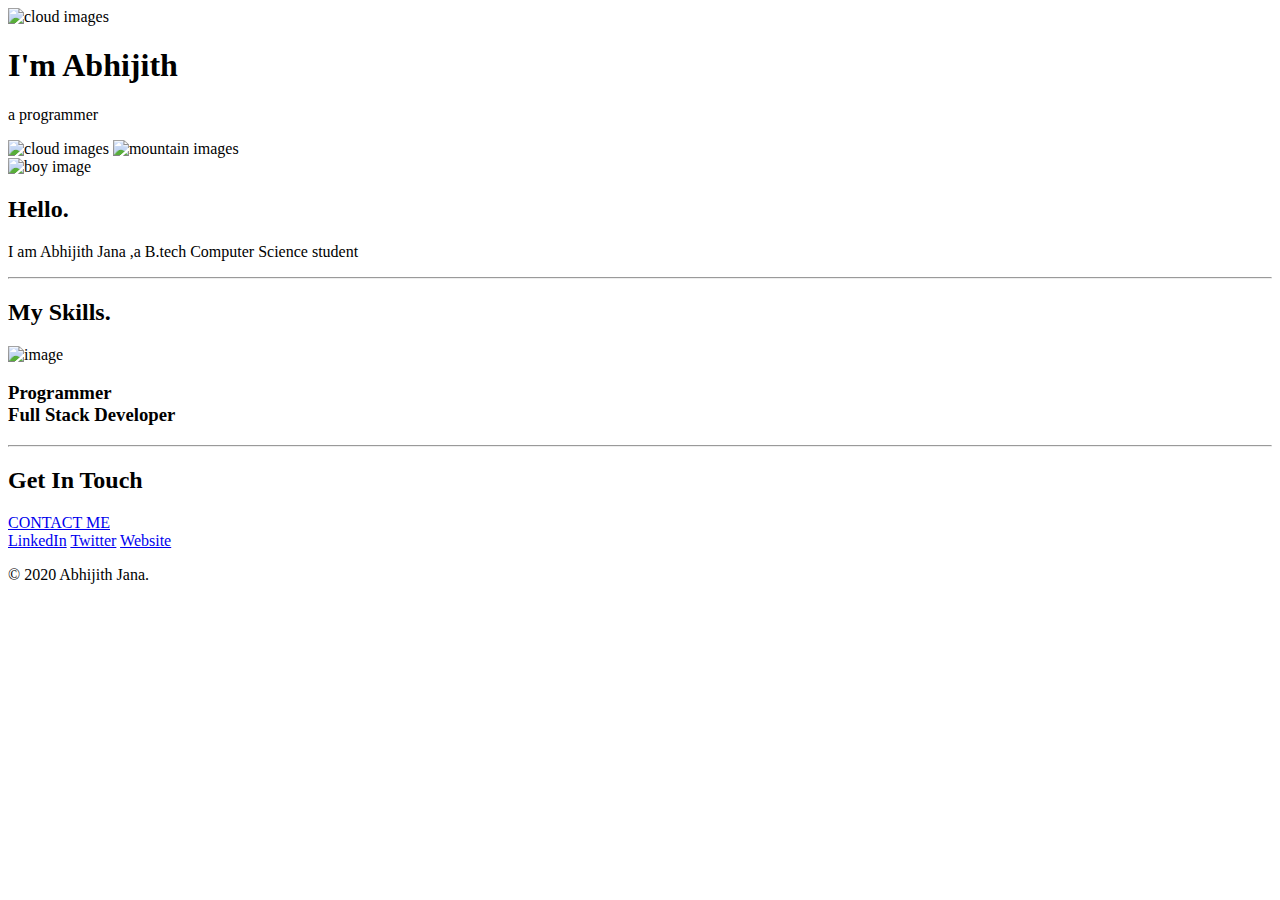
==== index.html @ 77a6e05d "new" ====
<!DOCTYPE html>
<html>
    <head>
        <meta charset="utf-8">
        <title>Abhijith</title>
        <link rel="stylesheet" href="css/style.css">
        <link rel="icon" href="favicon.ico">
        <style>
            @import url('https://fonts.googleapis.com/css2?family=Merriweather:ital,wght@1,300&family=Montserrat:ital,wght@1,300&family=Sacramento&display=swap');
            </style>

    </head>
    <body>
        <div class="top">
            <img class="top-cloud" src="images/cloud.png" alt="cloud images">
            <h1>I'm Abhijith</h1>
            <p>a <span class="pro">pro</span>grammer</p>
            <img class="bottom-cloud"  src="images/cloud.png" alt="cloud images">
            <img src="images/mountain.png" alt="mountain images">
        </div>
        <div class="middle-container">
            <div class="profile">
              <img src="images/boy.png" alt="boy image">
              <h2>Hello.</h2>
              <p>I am Abhijith Jana ,a B.tech Computer Science student</p>
            </div>
            <hr>
            <div class="skills">
              <h2>My Skills.</h2>
              <div class="skill-row">
                <img class="" src="https://media3.giphy.com/media/IeRdg7gLkfK1ly2mFU/giphy.gif" alt="image">
                <h3>Programmer<br>Full Stack Developer</h3>
               
              
            <hr>
            <div class="contact-me">
              <h2>Get In Touch</h2>
            
             
              <a class="btn" href="mailto:name@email.com">CONTACT ME</a>
            </div>
          </div>
          
          
          <div class="bottom-container">
            <a class="footer-link" href="https://www.linkedin.com/">LinkedIn</a>
            <a class="footer-link" href="https://twitter.com/">Twitter</a>
            <a class="footer-link" href="https://www.appbrewery.co/">Website</a>
            <p>© 2020 Abhijith Jana.</p>
          </div>
          

    </body>
</html>
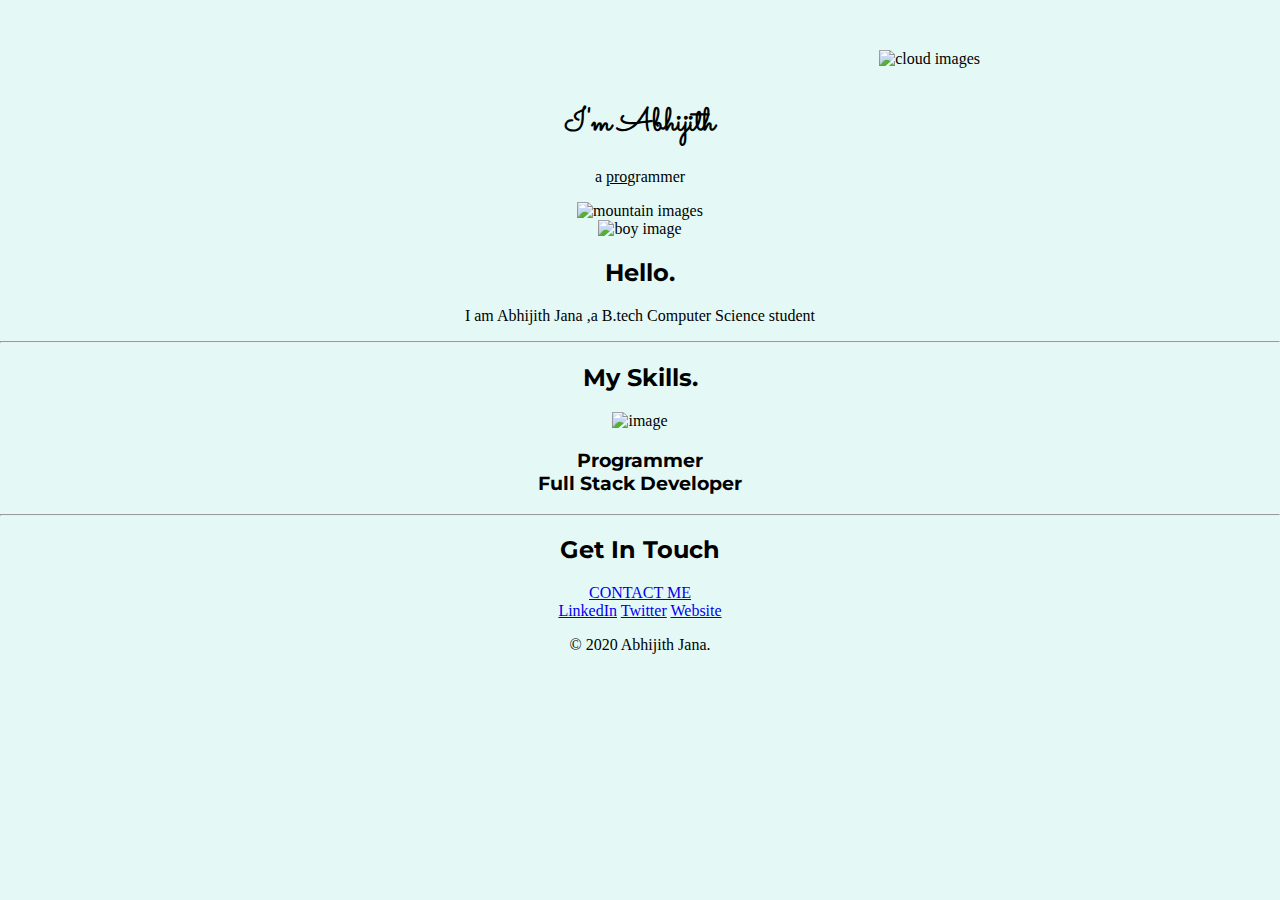
==== commit 8e48127c: "changing" ====
--- a/index.html
+++ b/index.html
@@ -3,7 +3,7 @@
     <head>
         <meta charset="utf-8">
         <title>Abhijith</title>
-        <link rel="stylesheet" href="css/style.css">
+        <link rel="stylesheet" href="style.css">
         <link rel="icon" href="favicon.ico">
         <style>
             @import url('https://fonts.googleapis.com/css2?family=Merriweather:ital,wght@1,300&family=Montserrat:ital,wght@1,300&family=Sacramento&display=swap');
@@ -51,4 +51,4 @@
           
 
     </body>
-</html>+</html>
--- a/style.css
+++ b/style.css
@@ -0,0 +1,45 @@
+body{
+    text-align: center;
+    margin:0px;
+    font-family: '', serif;
+    background-color: #e4f9f6;
+}
+
+.top{
+    background-color: #e4f9f6;
+    position: relative;
+    padding-top: 100px;
+}
+h1{
+  margin-top: 0;
+  font-family: 'Sacramento', cursive;
+
+}
+h2{
+    font-family: 'Montserrat', sans-serif;
+}
+h3{
+    font-family: 'Montserrat', sans-serif;
+}
+
+.middlemiddle-container{
+    
+}
+.buttom{
+
+}
+.pro{
+    text-decoration: underline;
+}
+.bottom-cloud{
+    position: absolute;
+    left:300px;
+    bottom: 300px;
+   
+    
+}
+.top-cloud{
+    position: absolute;;
+    right:300px;
+    top:50px;
+}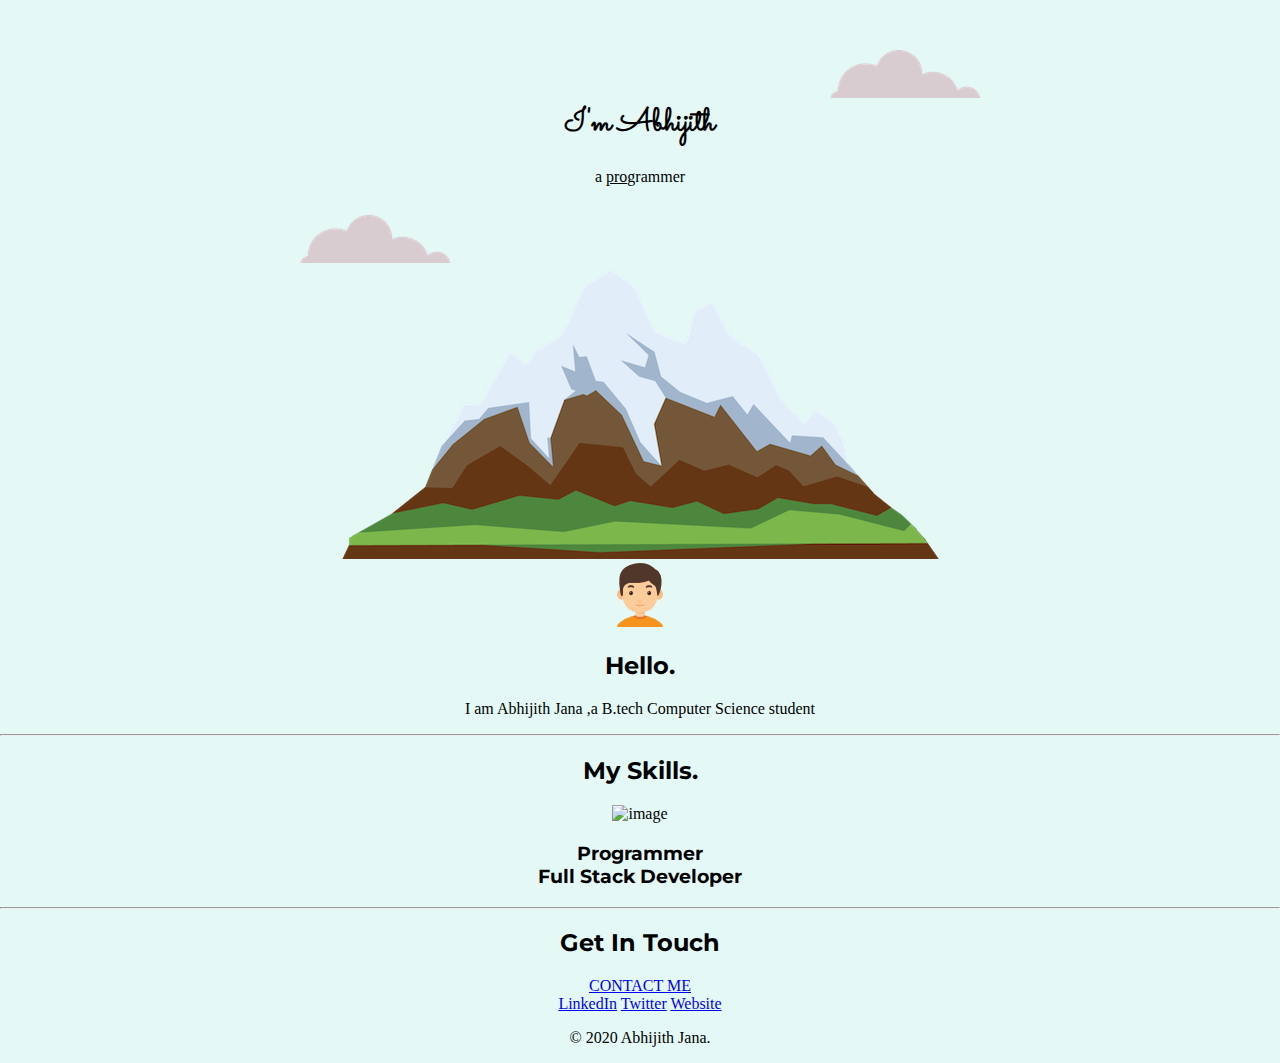
==== commit 6866b2d1: "image update" ====
--- a/index.html
+++ b/index.html
@@ -12,15 +12,15 @@
     </head>
     <body>
         <div class="top">
-            <img class="top-cloud" src="images/cloud.png" alt="cloud images">
+            <img class="top-cloud" src="cloud.png" alt="cloud images">
             <h1>I'm Abhijith</h1>
             <p>a <span class="pro">pro</span>grammer</p>
-            <img class="bottom-cloud"  src="images/cloud.png" alt="cloud images">
-            <img src="images/mountain.png" alt="mountain images">
+            <img class="bottom-cloud"  src="cloud.png" alt="cloud images">
+            <img src="mountain.png" alt="mountain images">
         </div>
         <div class="middle-container">
             <div class="profile">
-              <img src="images/boy.png" alt="boy image">
+              <img src="boy.png" alt="boy image">
               <h2>Hello.</h2>
               <p>I am Abhijith Jana ,a B.tech Computer Science student</p>
             </div>
